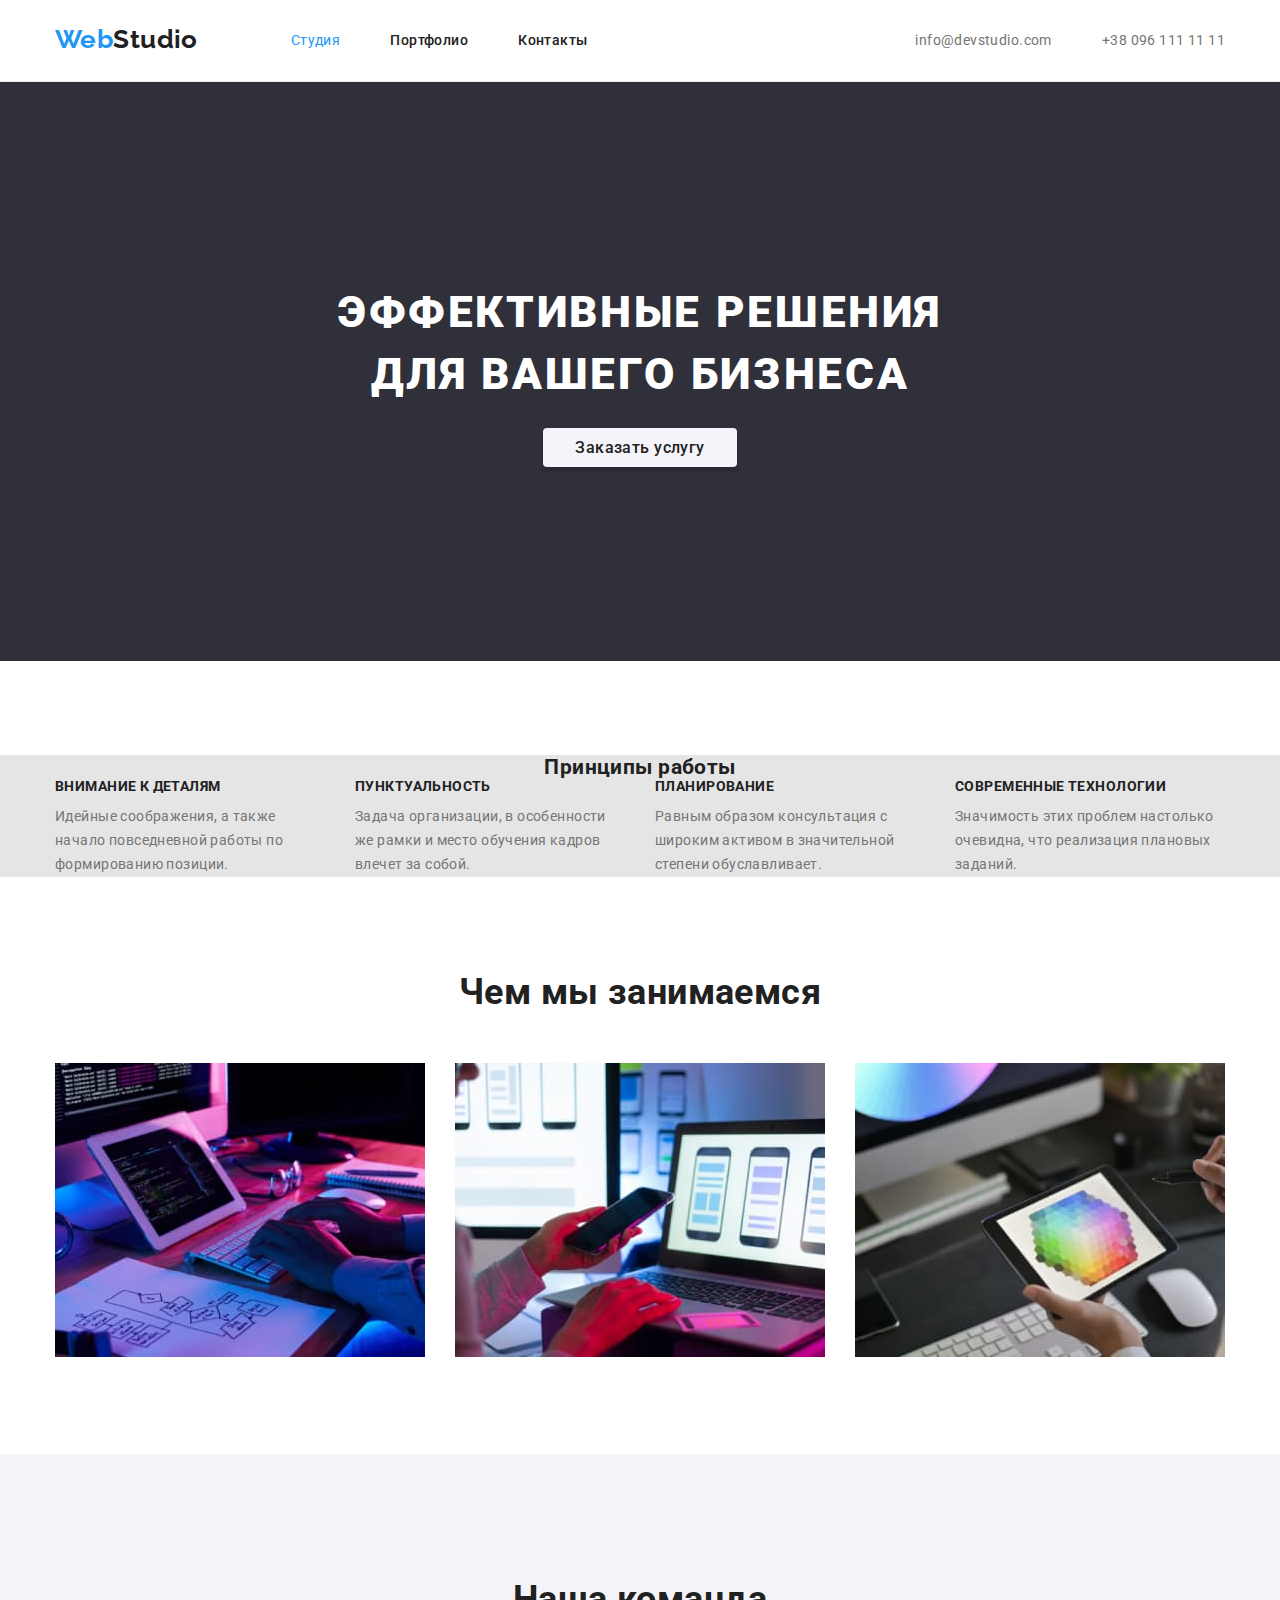
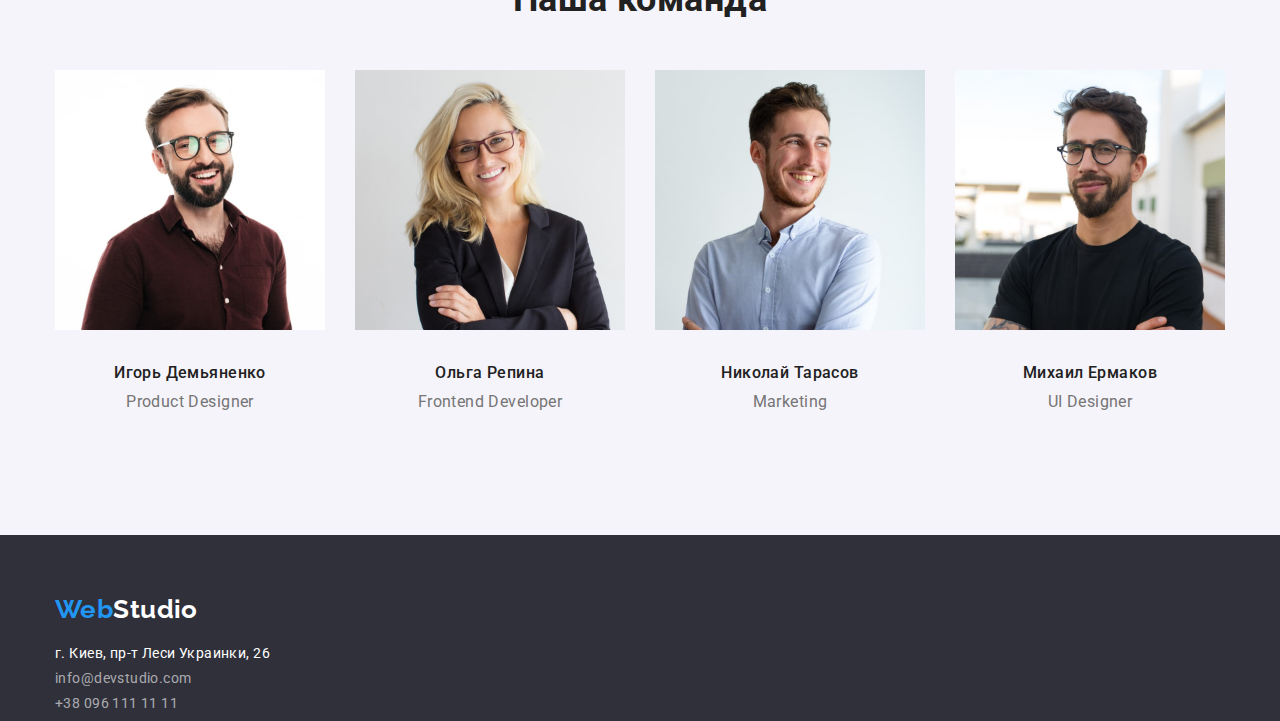
==== index.html @ 2ea81329 "создает репозиторий для 4-го дз" ====
<!DOCTYPE html>
<html lang="ru">

<head>
	<meta charset="UTF-8">
	<meta
	
	
	http-equiv="X-UA-Compatible" content="IE=edge">
	<meta name="viewport" content="width=device-width, initial-scale=1.0">
	<title>Document</title>
	<link href="https://fonts.googleapis.com/css2?family=Raleway:wght@700&family=Roboto:wght@400;500;700;900&display=swap"
		rel="stylesheet">
	<link rel="stylesheet" href="https://cdnjs.cloudflare.com/ajax/libs/modern-normalize/1.1.0/modern-normalize.min.css">
	<link rel="stylesheet" href="./css/styles.css">
</head>
<body>
	<header class="header">
			<div class="container">
				<a class="logo-header" href="#">Web<span class="span-header">Studio</span></a>
				<nav class="navigation">
					<ul class="list">
						<li class="list-nav"><a class="link-active" href="./index.html">Студия</a></li>
						<li class="list-nav"><a class="link" href="./portfolio.html">Портфолио</a></li>
						<li class="list-nav"><a class="link" href="#">Контакты</a></li>
					</ul>
				</nav>
				<ul class="list">
					<li class="list-nav"><a class="contacts-header" href="mailto:info@devstudio.com">info@devstudio.com</a></li>
					<li class="list-nav"><a class="contacts-header" href="tel:+380961111111">+38 096 111 11 11</a></li>
				</ul>
			</div>
	</header>
	<main>
		<section class="main-section">
				<h1 class="main-title">Эффективные решения для вашего бизнеса</h1>
				<a href="#" class="button">Заказать услугу</a>
				<!-- <button class="button"	type="button">Заказать услугу</button> -->
		</section>
		<section class="text-section">
			<h2 class="hide-title">Принципы работы</h2>
			<div class="container">
				<ul class="feature-list">
					<li class="item">
						<h3 class="feature">Внимание к деталям</h3>
						<p class="text">Идейные соображения, а также начало повседневной работы по формированию позиции.</p>
					</li>
					<li class="item">
						<h3 class="feature">Пунктуальность</h3>
						<p class="text">Задача организации, в особенности же рамки и место обучения кадров влечет за собой.</p>
					</li>
					<li class="item">
						<h3 class="feature">Планирование</h3>
						<p class="text">Равным образом консультация с широким активом в значительной степени обуславливает.</p>
					</li>
					<li class="item">
						<h3 class="feature">Современные технологии</h3>
						<p class="text">Значимость этих проблем настолько очевидна, что реализация плановых заданий.</p>
					</li>
				</ul>
			</div>
		</section>
		<section class="picture-section">
			<h2 class="title-image">Чем мы занимаемся</h2>
			<div class="container">
				<ul class="picture-list">
					<li class="item"><img class="image" src="./images/image-1.jpg" alt="человек пишет код" width="370"></li>
					<li class="item"><img class="image" src="./images/image-2.jpg" alt="человек сидит за ноутбуком" width="370"></li>
					<li class="item"><img class="image" src="./images/image-3.jpg" alt="человек держит планшет" width="370"></li>
				</ul>
			</div>
		</section>
		<section class="team-section">
			<h2 class="title">Наша команда</h2>
			<div class="container">
				<ul class="personal">
					<li class="photo-list">
						<img class="photo" src="./images/img-igor.jpg" alt="фото игоря демьяненко" width="270" height="260">
						<h3 class="name">Игорь Демьяненко</h3>
						<p class="profession">Product Designer</p>
					</li>
					<li class="photo-list">
						<img class="photo" src="./images/img-olga.jpg" alt="фото ольги репины" width="270" height="260">
						<h3 class="name">Ольга Репина</h3>
						<p class="profession">Frontend Developer</p>
					</li>
					<li class="photo-list">
						<img class="photo" src="./images/img-nikolay.jpg" alt="фото николая тарасова" width="270" height="260">
						<h3 class="name">Николай Тарасов</h3>
						<p class="profession">Marketing</p>
					</li>
					<li class="photo-list">
						<img class="photo" src="./images/img-mihail.jpg" alt="фото михаила ермакова" width="270" height="260">
						<h3 class="name">Михаил Ермаков</h3>
						<p class="profession">UI Designer</p>
					</li>
				</ul>
			</div>
		</section>
	</main>
	<footer class="footer">
		<div class="container-footer">
			<a class="logo-footer" href="#">Web<span class="span-footer">Studio</span></a>
			<address>
				<ul class="address">
					<li class="address-list"><a class="map"
							href="https://www.google.com/maps/place/%D0%B1%D1%83%D0%BB.+%D0%9B%D0%B5%D1%81%D0%B8+%D0%A3%D0%BA%D1%80%D0%B0%D0%B8%D0%BD%D0%BA%D0%B8,+26,+%D0%9A%D0%B8%D0%B5%D0%B2,+02000/@50.4265807,30.5361971,17z/data=!3m1!4b1!4m5!3m4!1s0x40d4cf0e033ecbe9:0x57a4dffefec77da0!8m2!3d50.4265807!4d30.5383858"
							target="_blank">г. Киев, пр-т Леси Украинки, 26</a></li>
					<li class="address-list"><a class="contacts-footer" href="mailto:info@devstudio.com">info@devstudio.com</a></li>
					<li class="address-list"><a class="contacts-footer" href="tel:+380961111111">+38 096 111 11 11</a></li>
				</ul>
			</address>
		</div>
	</footer>
</body>

</html>
---- css/styles.css ----
:root {
  --primary-text-color: #757575;
  --title-text-color: #212121;
  --accent-color: #2196f3;
  --bg-white-color: #ffffff;
}
/* цвет линии #ECECEC */
ul {
  display: flex;
  list-style: none;
  margin: 0;
  padding: 0;
}

body {
  margin: 0, auto;
  font-family: Roboto, sans-serif;
  letter-spacing: 0.03em;
  font-style: normal;
  color: var(--title-text-color);
  font-weight: 400;
  font-size: 14px;
}

.header {
  background-color: var(--bg-white-color);
  border-bottom-width: 1px;
  border-bottom-style: solid;
  border-bottom-color: #ececec;
}
.main-section {
  margin-top: 0;
  margin-bottom: 0;
  padding-top: 200px;
  padding-bottom: 200px;
  background-color: #2f303a;
  text-align: center;
}
.text-section {
  margin-top: 94px;
  background-color: #e5e5e5;
}
.picture-section {
  margin-top: 94px;
  margin-bottom: 94px;
}
.team-section {
  padding-top: 94px;
  padding-bottom: 94px;
  background-color: #f5f4fa;
}
.button-section {
  margin-top: 94px;
}
.footer {
  margin-top: 0;
  margin-bottom: 0;
  background-color: #2f303a;
}

/* оформление логотипа хедера */
.logo-header,
.span-header {
  font-family: Raleway;
  font-weight: 700;
  font-size: 26px;
  line-height: 1.14;
  text-decoration: none;
}
.logo-header {
  color: var(--accent-color);
  padding-top: 24px;
  padding-bottom: 25px;
}
.span-header {
  color: var(--title-text-color);
}

/* оформление логотипа футера */
.logo-footer {
  margin-top: 0;
  margin-bottom: 20px;
  display: flex;
  font-family: Raleway;
  font-weight: 700;
  font-size: 26px;
  line-height: 1.14;
  text-decoration: none;
}
.logo-footer {
  color: var(--accent-color);
}

.span-footer {
  color: var(--bg-white-color);
}
.navigation .link {
  padding-top: 32px;
  padding-bottom: 32px;
  font-weight: 500;
  line-height: 1.14;
  color: var(--title-text-color);
}

.navigation {
  margin-left: 93px;
}
.link-active {
  color: var(--accent-color);
  text-decoration: none;
  padding-top: 32px;
  padding-bottom: 32px;
}

.link:hover,
.link:focus,
.contacts-header:hover,
.contacts-header:focus,
.contacts-footer:hover,
.contacts-footer:focus {
  color: var(--accent-color);
}
.map:hover,
.map:focus {
  color: var(--accent-color);
}
.button:hover,
.button:focus {
  color: var(--bg-white-color);
  background-color: var(--accent-color);
  box-shadow: 0px 3px 1px rgba(0, 0, 0, 0.1), 0px 1px 2px rgba(0, 0, 0, 0.08),
    0px 2px 2px rgba(0, 0, 0, 0.12);
  border-radius: 4px;
}

.contacts {
  font-weight: 500;
  line-height: 1.14;
}
.contacts-header {
  margin-top: 0;
  margin-bottom: 0;
  padding-top: 32px;
  padding-bottom: 32px;
  color: var(--primary-text-color);
}
.contacts-footer {
  margin-top: 0;
  margin-bottom: 0;
  color: rgba(255, 255, 255, 0.6);
}
.link,
.contacts-header,
.contacts-footer {
  text-decoration: none;
}
.main-title {
  width: 696px;
  margin: 0 auto 30px;
  background: #2f303a;
  color: var(--bg-white-color);
  font-size: 44px;
  line-height: 1.4;
  font-weight: 900;
  letter-spacing: 0.06em;
  text-transform: uppercase;
  text-align: center;
}
.button {
  background: #f5f4fa;
  box-shadow: 0px 4px 4px rgba(0, 0, 0, 0.15);
  border-radius: 4px;
  margin-top: 0;
  padding: 10px 32px;
  color: var(--title-text-color);
  font-weight: 500;
  font-size: 16px;
  line-height: 1.63;
  text-align: center;
  cursor: pointer;
  font-family: inherit;
  text-decoration: none;
}
.feature {
  margin-top: 0;
  margin-bottom: 10px;
  color: var(--title-text-color);
  text-transform: uppercase;
  font-weight: 700;
  font-size: 14px;
  line-height: 1.14;
}
.text {
  width: 270px;
  margin-top: 0;
  margin-bottom: 0;
  color: var(--primary-text-color);
  font-size: 14px;
  line-height: 1.7;
}
.feature-list {
  display: flex;
  flex-wrap: wrap;
}
.feature-list .item {
  width: 270px;
  margin-right: 30px;
}
.feature-list .item:last-child {
  margin-right: 0;
}
.title {
  margin-bottom: 50px;
  color: var(--title-text-color);
  font-weight: 700;
  font-size: 36px;
  line-height: 1.17;
  text-align: center;
}
.hide-title {
  margin-top: 0;
  margin-bottom: 0;
  text-align: center;
}
.title-image {
  margin-top: 0;
  margin-bottom: 50px;
  color: var(--title-text-color);
  font-weight: 700;
  font-size: 36px;
  line-height: 1.17;
  text-align: center;
}
.image {
  margin-top: 0;
  width: 370px;
  height: 294px;
}

.photo {
  margin-top: 0;
  margin-bottom: 30px;
  width: 270px;
  height: 260px;
}
.name {
  margin-top: 0;
  margin-bottom: 10px;
  color: var(--title-text-color);
  font-weight: 500;
  font-size: 16px;
  line-height: 1.19;
  text-align: center;
}
.profession {
  margin-top: 0;
  margin-bottom: 30px;
  color: var(--primary-text-color);
  font-size: 16px;
  line-height: 1.19;
  text-align: center;
}
.address {
  background: #2f303a;
  font-style: normal;
  line-height: 1.17;
}
.map {
  color: var(--bg-white-color);
  text-decoration: none;
}
.products {
  margin: 0 auto 4px;
  width: 322px;
  color: var(--title-text-color);
  font-weight: 700;
  line-height: 2;
  letter-spacing: 0.06em;
  font-size: 18px;
}
.description {
  margin: 0 auto 20px;
  width: 322px;
  color: var(--primary-text-color);
  font-size: 16px;
  line-height: 1.19;
}

.container {
  display: flex;
  /* flex-wrap: wrap; */
  align-items: center;
  width: 1200px;
  margin: 0 auto;
  padding-left: 15px;
  padding-right: 15px;
  /* outline: 2px solid red; */
}
.container-footer {
  align-content: center;
  padding-top: 60px;
  margin: 0 auto;
  padding-right: 15px;
  padding-left: 15px;
  width: 1200px;
}
.list > .list-nav {
  /* outline: 2px solid green; */
  margin-right: 50px;
  padding-top: 32px;
  padding-bottom: 32px;
}
.list > .list-nav:last-child {
  margin-right: 0;
}

.list {
  margin-left: auto;
}
.picture-list .item,
.personal .photo-list {
  margin-right: 30px;
  margin-left: 0;
}
.picture-list .item:last-child,
.personal .photo-list:last-child {
  margin-right: 0;
}

.address {
  flex-direction: column;
}
.address-list {
  /* outline: 2px solid green; */
  margin-top: 0;
  margin-bottom: 9px;
}

.button-radio {
  /* margin-top: 0; */
  margin-bottom: 16px;
  padding: 6px 22px;
  font-weight: 500;
  font-size: 16px;
  line-height: 1.6;
  text-align: center;
  letter-spacing: 0.03em;
  color: var(--title-text-color);
}
.button-radio:last-child {
  margin-right: 0;
}

.button-radio:hover,
.button-radio:active {
  background-color: var(--accent-color);
  box-shadow: 0px 3px 1px rgba(0, 0, 0, 0.1), 0px 1px 2px rgba(0, 0, 0, 0.08),
    0px 2px 2px rgba(0, 0, 0, 0.12);
  border-radius: 4px;
  color: var(--bg-white-color);
}
.filter .button-radio {
  margin-top: 0;
  margin-right: 8px;
}
.filter > .button-radio:last-child {
  margin-right: 0;
}
.filter {
  margin-left: auto;
  margin-right: auto;
}
.portfolio {
  display: flex;
  flex-wrap: wrap;
  padding-top: 56px;
  margin-bottom: 94px;
}
.portfolio > .portfolio-list {
  margin-top: 0;
  margin-right: 30px;
  margin-bottom: 30px;
}
.portfolio > .portfolio-list:nth-child(3n + 3) {
  margin-right: 0;
}
.portfolio > .portfolio-list:nth-last-child(-n + 3) {
  margin-bottom: 0;
}
.portfolio-img {
  margin-top: 0;
  margin-bottom: 20px;
}
/* .portfolio:last-child {
  margin-right: 0;
} */
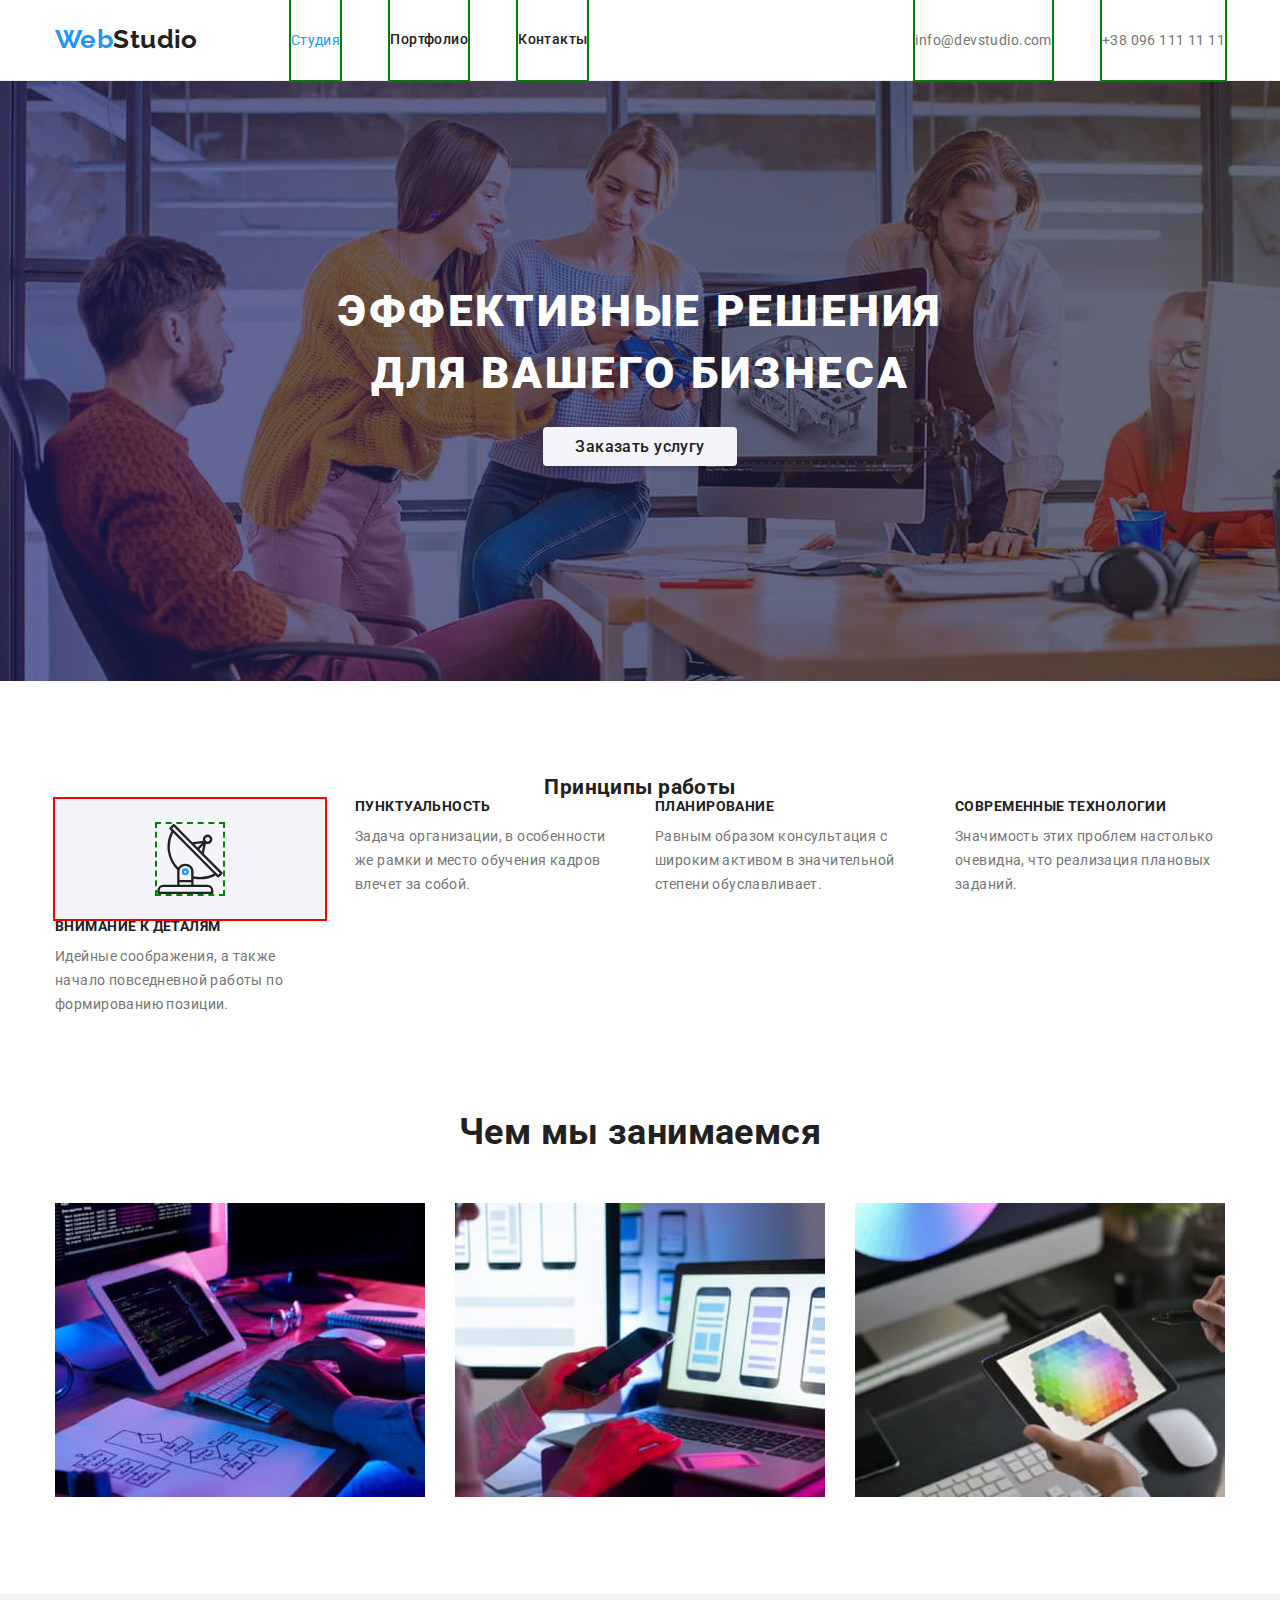
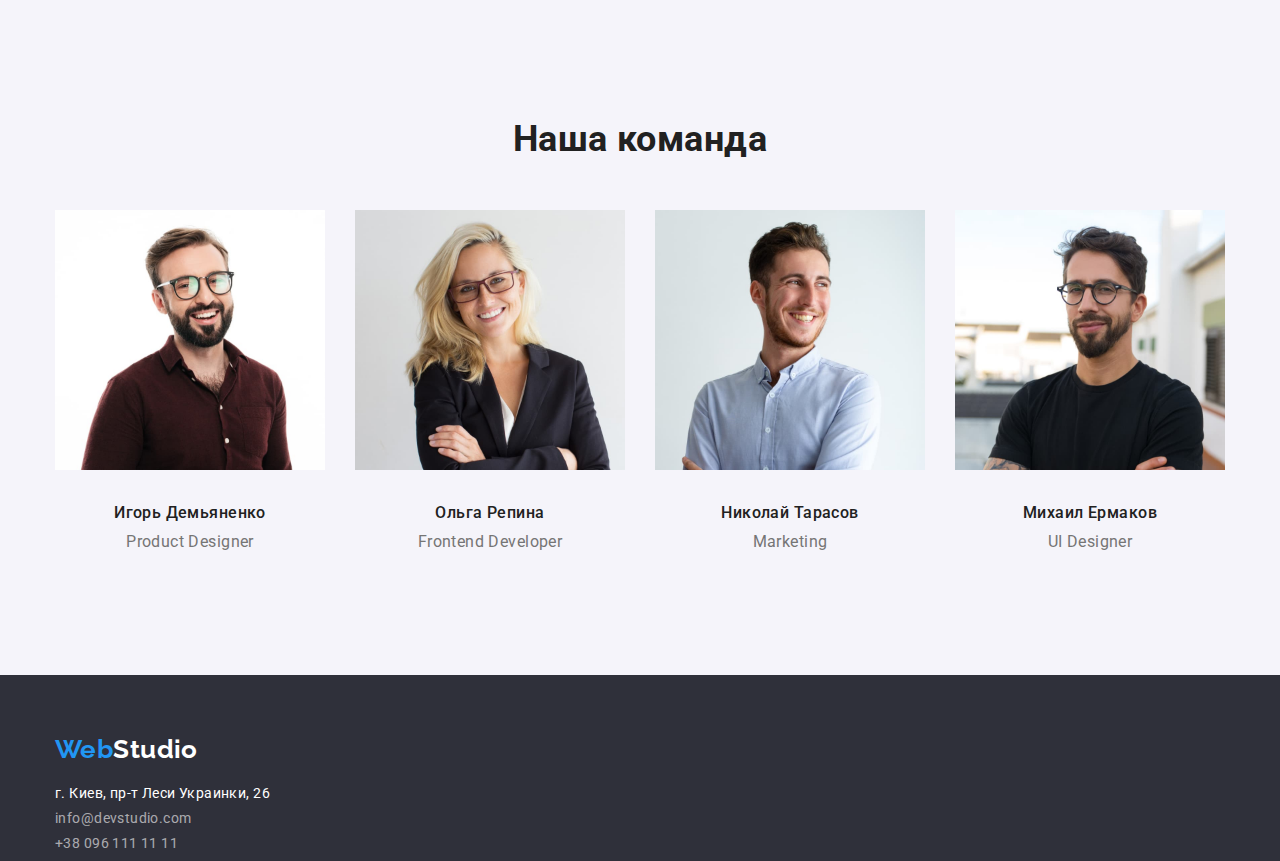
==== commit 45a2fbdd: "сохраняет оформление героя" ====
--- a/index.html
+++ b/index.html
@@ -3,10 +3,7 @@
 
 <head>
 	<meta charset="UTF-8">
-	<meta
-	
-	
-	http-equiv="X-UA-Compatible" content="IE=edge">
+	<meta http-equiv="X-UA-Compatible" content="IE=edge">
 	<meta name="viewport" content="width=device-width, initial-scale=1.0">
 	<title>Document</title>
 	<link href="https://fonts.googleapis.com/css2?family=Raleway:wght@700&family=Roboto:wght@400;500;700;900&display=swap"
@@ -26,8 +23,22 @@
 					</ul>
 				</nav>
 				<ul class="list">
-					<li class="list-nav"><a class="contacts-header" href="mailto:info@devstudio.com">info@devstudio.com</a></li>
-					<li class="list-nav"><a class="contacts-header" href="tel:+380961111111">+38 096 111 11 11</a></li>
+					<li class="list-nav">
+						<!-- <button class="button-svg">
+						<svg class="icon-svg">
+							<use href="./images#envelope.svg"></use>
+						</svg>
+						</button> -->
+						<a class="contacts-header" href="mailto:info@devstudio.com">info@devstudio.com</a>
+					
+					</li>
+					<li class="list-nav">
+						<!-- <button class="button-svg">
+							<svg class="icon-svg">
+								<use href="./images/svg-sprite.svg#phone"></use>
+							</svg>
+						</button> -->
+						<a class="contacts-header" href="tel:+380961111111">+38 096 111 11 11</a></li>
 				</ul>
 			</div>
 	</header>
@@ -42,6 +53,11 @@
 			<div class="container">
 				<ul class="feature-list">
 					<li class="item">
+						<div class="feature-svg">
+							<svg class="feature-icon"> width="66" height="70"
+							<use href="./images/antenna.svg"></use>
+							</svg>
+						</div>
 						<h3 class="feature">Внимание к деталям</h3>
 						<p class="text">Идейные соображения, а также начало повседневной работы по формированию позиции.</p>
 					</li>
--- a/css/styles.css
+++ b/css/styles.css
@@ -29,16 +29,38 @@
   border-bottom-color: #ececec;
 }
 .main-section {
-  margin-top: 0;
-  margin-bottom: 0;
+  max-width: 1600px;
+  height: 600px;
+  margin-left: auto;
+  margin-right: auto;
+  background-image: linear-gradient(
+      to right,
+      rgba(42, 52, 163, 0.4),
+      rgba(47, 48, 58, 0.4)
+    ),
+    url(../images/hero.jpg);
+  background-color: #2f303a;
+  background-repeat: no-repeat
+  background-position: center;
+  background-size: cover;
+  text-align: center;
+}
+
+.main-title {
+  width: 696px;
   padding-top: 200px;
-  padding-bottom: 200px;
-  background-color: #2f303a;
-  text-align: center;
-}
+  margin: 0 auto 30px;
+  color: var(--bg-white-color);
+  font-size: 44px;
+  line-height: 1.4;
+  font-weight: 900;
+  letter-spacing: 0.06em;
+  text-transform: uppercase;
+  text-align: center;
+}
+
 .text-section {
   margin-top: 94px;
-  background-color: #e5e5e5;
 }
 .picture-section {
   margin-top: 94px;
@@ -74,6 +96,43 @@
 }
 .span-header {
   color: var(--title-text-color);
+}
+
+/* Оформление иконок хедера */
+/* .button-svg {
+  display: inline-flex;
+  margin-right: 10px;
+  padding: 0;
+}
+
+.icon-svg {
+  width: 16px;
+  height: 12px;
+  fill: red;
+} */
+
+/* Оформление картинок в преимуществах */
+.feature-svg {
+  display: flex;
+  justify-content: center;
+  align-items: center;
+  padding: 0;
+  width: 270px;
+  height: 120px;
+  outline: 2px solid red;
+  object-fit: cover;
+  background-color: #f5f4fa;
+
+  /* border: red;
+  color: green;
+  outline: blue; */
+}
+
+.feature-icon {
+  width: 66px;
+  height: 70px;
+  outline: 2px dashed green;
+  object-fit: contain;
 }
 
 /* оформление логотипа футера */
@@ -154,18 +213,7 @@
 .contacts-footer {
   text-decoration: none;
 }
-.main-title {
-  width: 696px;
-  margin: 0 auto 30px;
-  background: #2f303a;
-  color: var(--bg-white-color);
-  font-size: 44px;
-  line-height: 1.4;
-  font-weight: 900;
-  letter-spacing: 0.06em;
-  text-transform: uppercase;
-  text-align: center;
-}
+
 .button {
   background: #f5f4fa;
   box-shadow: 0px 4px 4px rgba(0, 0, 0, 0.15);
@@ -305,10 +353,10 @@
   width: 1200px;
 }
 .list > .list-nav {
-  /* outline: 2px solid green; */
+  display: flex;
+  align-items: center;
+  outline: 2px solid green;
   margin-right: 50px;
-  padding-top: 32px;
-  padding-bottom: 32px;
 }
 .list > .list-nav:last-child {
   margin-right: 0;
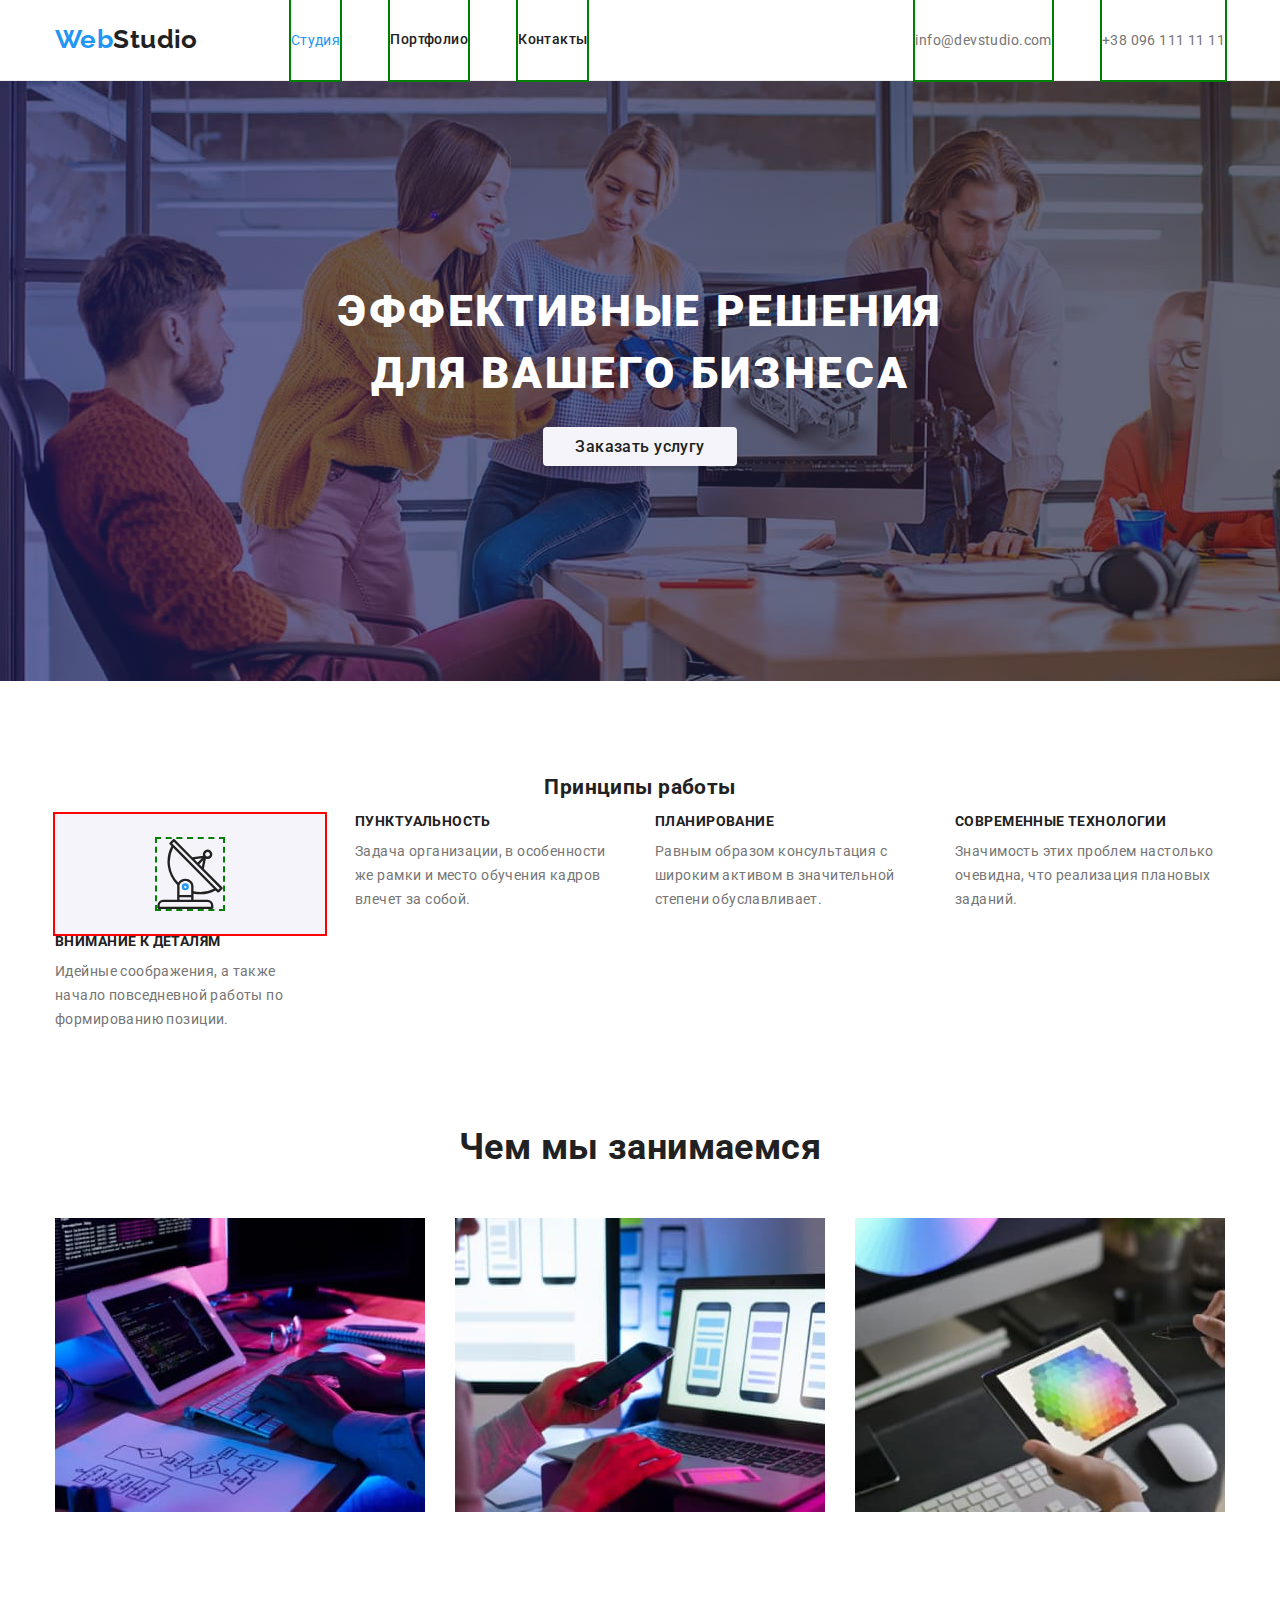
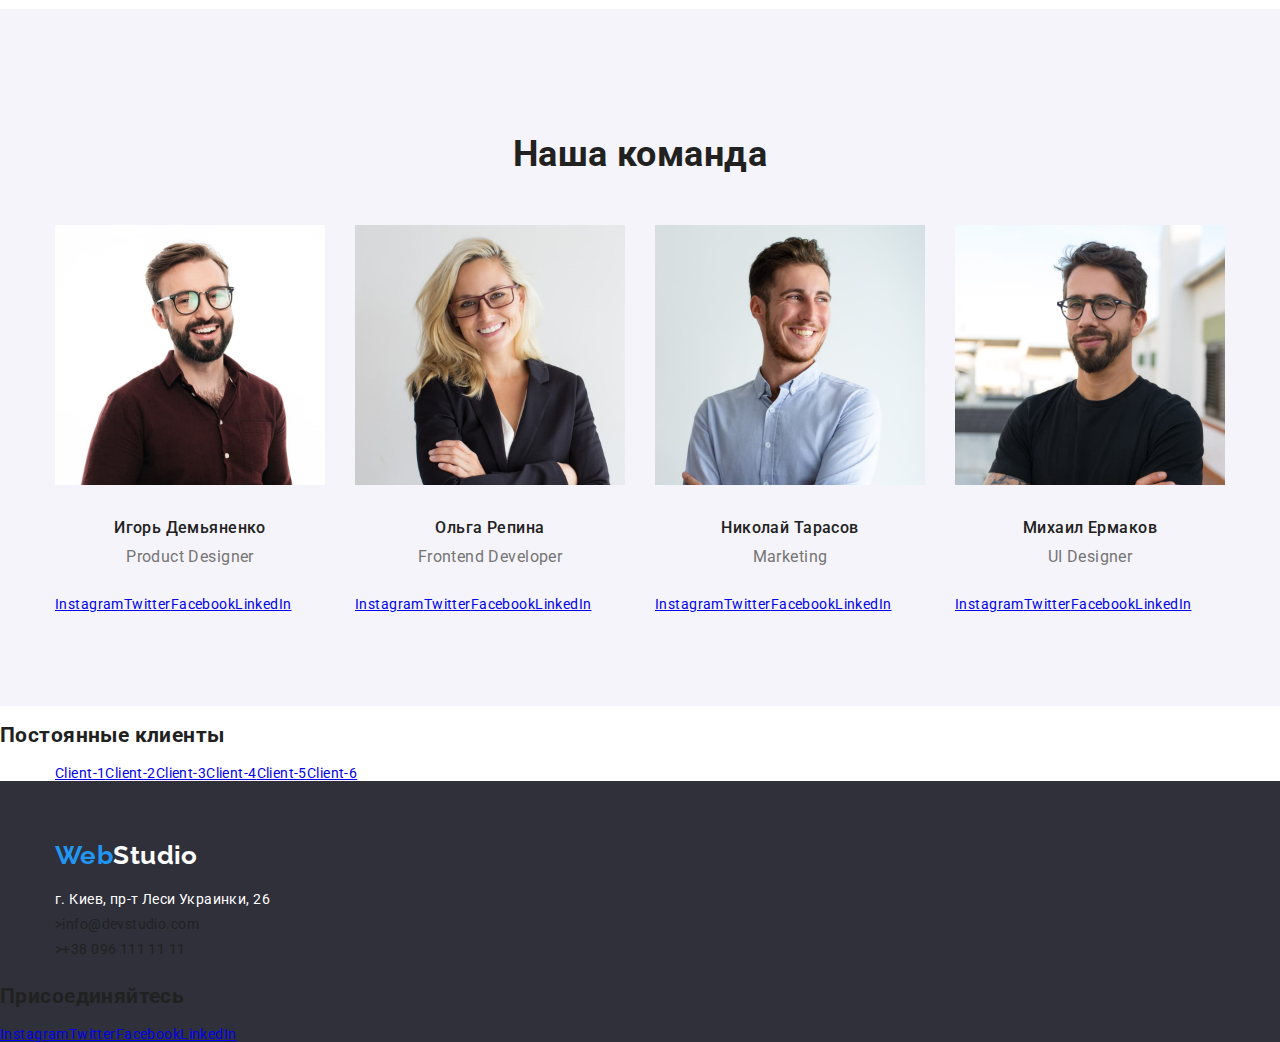
==== commit 9d84de81: "сохраняет разметку дз4" ====
--- a/index.html
+++ b/index.html
@@ -29,7 +29,7 @@
 							<use href="./images#envelope.svg"></use>
 						</svg>
 						</button> -->
-						<a class="contacts-header" href="mailto:info@devstudio.com">info@devstudio.com</a>
+						<a class="contacts-header" href="mailto:info@devstudio.com" rel="noopener norefferer">info@devstudio.com</a>
 					
 					</li>
 					<li class="list-nav">
@@ -38,7 +38,7 @@
 								<use href="./images/svg-sprite.svg#phone"></use>
 							</svg>
 						</button> -->
-						<a class="contacts-header" href="tel:+380961111111">+38 096 111 11 11</a></li>
+						<a class="contacts-header" href="tel:+380961111111" rel="noopener norefferer">+38 096 111 11 11</a></li>
 				</ul>
 			</div>
 	</header>
@@ -94,22 +94,59 @@
 						<img class="photo" src="./images/img-igor.jpg" alt="фото игоря демьяненко" width="270" height="260">
 						<h3 class="name">Игорь Демьяненко</h3>
 						<p class="profession">Product Designer</p>
+						<ul class="team-icons">
+							<li><a href="#" rel="noopener norefferer" aria-label="Instagram">Instagram</a></li>
+							<li><a href="#" rel="noopener norefferer" aria-label="Twitter">Twitter</a></li>
+							<li><a href="#" rel="noopener norefferer" aria-label="Facebook">Facebook</a></li>
+							<li><a href="#" rel="noopener norefferer" aria-label="LinkedIn">LinkedIn</a></li>
+						</ul>
 					</li>
 					<li class="photo-list">
 						<img class="photo" src="./images/img-olga.jpg" alt="фото ольги репины" width="270" height="260">
 						<h3 class="name">Ольга Репина</h3>
 						<p class="profession">Frontend Developer</p>
+						<ul class="team-icons">
+							<li><a href="#" rel="noopener norefferer" aria-label="Instagram">Instagram</a></li>
+							<li><a href="#" rel="noopener norefferer" aria-label="Twitter">Twitter</a></li>
+							<li><a href="#" rel="noopener norefferer" aria-label="Facebook">Facebook</a></li>
+							<li><a href="#" rel="noopener norefferer" aria-label="LinkedIn">LinkedIn</a></li>
+						</ul>
 					</li>
 					<li class="photo-list">
 						<img class="photo" src="./images/img-nikolay.jpg" alt="фото николая тарасова" width="270" height="260">
 						<h3 class="name">Николай Тарасов</h3>
 						<p class="profession">Marketing</p>
+						<ul class="team-icons">
+							<li><a href="#" rel="noopener norefferer" aria-label="Instagram">Instagram</a></li>
+							<li><a href="#" rel="noopener norefferer" aria-label="Twitter">Twitter</a></li>
+							<li><a href="#" rel="noopener norefferer" aria-label="Facebook">Facebook</a></li>
+							<li><a href="#" rel="noopener norefferer" aria-label="LinkedIn">LinkedIn</a></li>
+						</ul>
 					</li>
 					<li class="photo-list">
 						<img class="photo" src="./images/img-mihail.jpg" alt="фото михаила ермакова" width="270" height="260">
 						<h3 class="name">Михаил Ермаков</h3>
 						<p class="profession">UI Designer</p>
+						<ul class="team-icons">
+							<li><a href="#" rel="noopener norefferer" aria-label="Instagram">Instagram</a></li>
+							<li><a href="#" rel="noopener norefferer" aria-label="Twitter">Twitter</a></li>
+							<li><a href="#" rel="noopener norefferer" aria-label="Facebook">Facebook</a></li>
+							<li><a href="#" rel="noopener norefferer" aria-label="LinkedIn">LinkedIn</a></li>
+						</ul>
 					</li>
+				</ul>
+			</div>
+		</section>
+		<section class="clients-section">
+			<h2 class="clients-title">Постоянные клиенты</h2>
+			<div class="container">
+				<ul class="clients-list">
+					<li class="clients-icon"><a href="#">Client-1</a></li>
+					<li class="clients-icon"><a href="#">Client-2</a></li>
+					<li class="clients-icon"><a href="#">Client-3</a></li>
+					<li class="clients-icon"><a href="#">Client-4</a></li>
+					<li class="clients-icon"><a href="#">Client-5</a></li>
+					<li class="clients-icon"><a href="#">Client-6</a></li>
 				</ul>
 			</div>
 		</section>
@@ -121,12 +158,22 @@
 				<ul class="address">
 					<li class="address-list"><a class="map"
 							href="https://www.google.com/maps/place/%D0%B1%D1%83%D0%BB.+%D0%9B%D0%B5%D1%81%D0%B8+%D0%A3%D0%BA%D1%80%D0%B0%D0%B8%D0%BD%D0%BA%D0%B8,+26,+%D0%9A%D0%B8%D0%B5%D0%B2,+02000/@50.4265807,30.5361971,17z/data=!3m1!4b1!4m5!3m4!1s0x40d4cf0e033ecbe9:0x57a4dffefec77da0!8m2!3d50.4265807!4d30.5383858"
-							target="_blank">г. Киев, пр-т Леси Украинки, 26</a></li>
-					<li class="address-list"><a class="contacts-footer" href="mailto:info@devstudio.com">info@devstudio.com</a></li>
-					<li class="address-list"><a class="contacts-footer" href="tel:+380961111111">+38 096 111 11 11</a></li>
+							target="_blank" rel="noopener norefferer">г. Киев, пр-т Леси Украинки, 26</a></li>
+					<li class="address-list"><a class="contacts-footer" href="mailto:info@devstudio.com" rel="noopener norefferer"></a>>info@devstudio.com</a></li>
+					<li class="address-list"><a class="contacts-footer" href="tel:+380961111111" rel="noopener norefferer"></a>>+38 096 111 11 11</a></li>
 				</ul>
 			</address>
 		</div>
+		<div class="footer-icon">
+			<h2 class="title-footer">Присоединяйтесь</h2>
+			<ul class="footer-list">
+				<li><a href="#" rel="noopener norefferer" aria-label="Instagram">Instagram</a></li>
+				<li><a href="#" rel="noopener norefferer" aria-label="Twitter">Twitter</a></li>
+				<li><a href="#" rel="noopener norefferer" aria-label="Facebook">Facebook</a></li>
+				<li><a href="#" rel="noopener norefferer" aria-label="LinkedIn">LinkedIn</a></li>
+			</ul>
+		</div>
+
 	</footer>
 </body>
 
--- a/css/styles.css
+++ b/css/styles.css
@@ -21,7 +21,7 @@
   font-weight: 400;
   font-size: 14px;
 }
-
+/* Оформление линии */
 .header {
   background-color: var(--bg-white-color);
   border-bottom-width: 1px;
@@ -267,7 +267,7 @@
 }
 .hide-title {
   margin-top: 0;
-  margin-bottom: 0;
+  margin-bottom: 15px;
   text-align: center;
 }
 .title-image {
@@ -385,7 +385,10 @@
 }
 
 .button-radio {
-  /* margin-top: 0; */
+  background-color: #f5f4fa;
+  border-radius: 4px;
+  border: transparent;
+  cursor: pointer;
   margin-bottom: 16px;
   padding: 6px 22px;
   font-weight: 500;
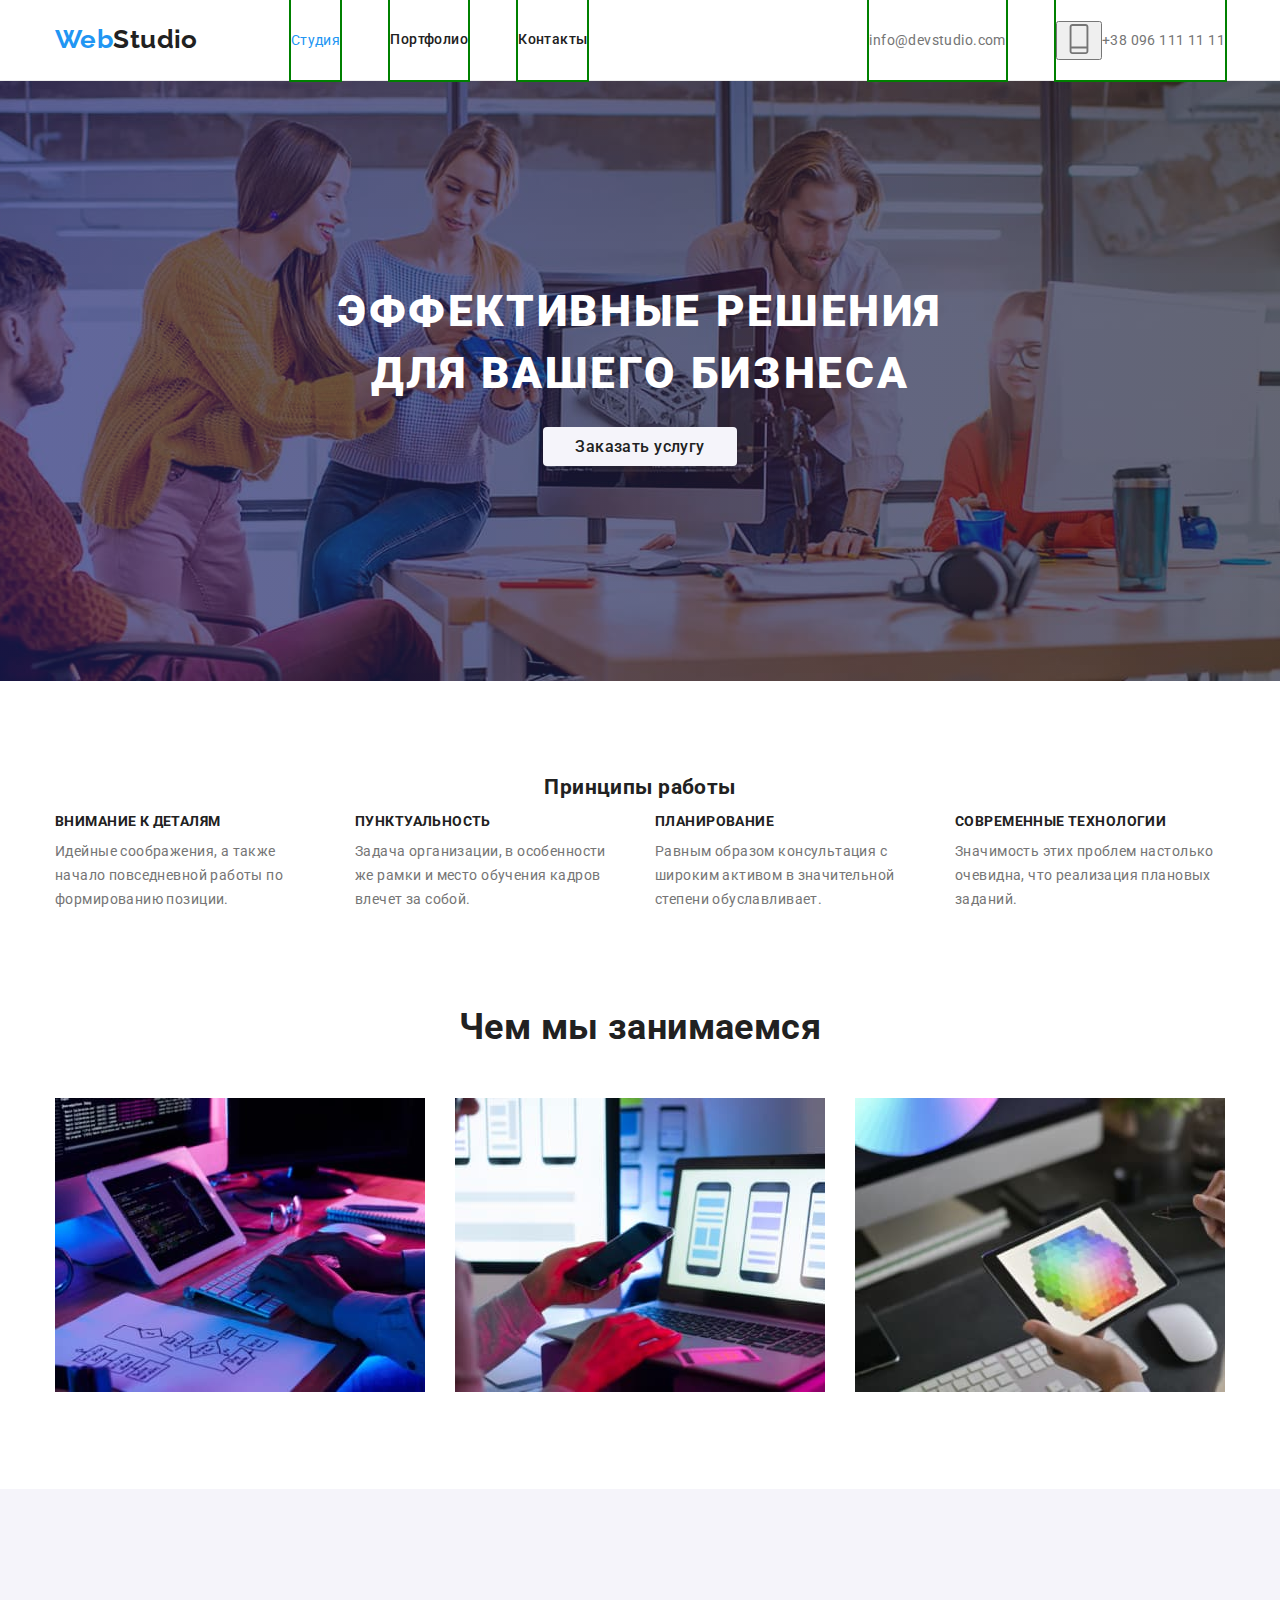
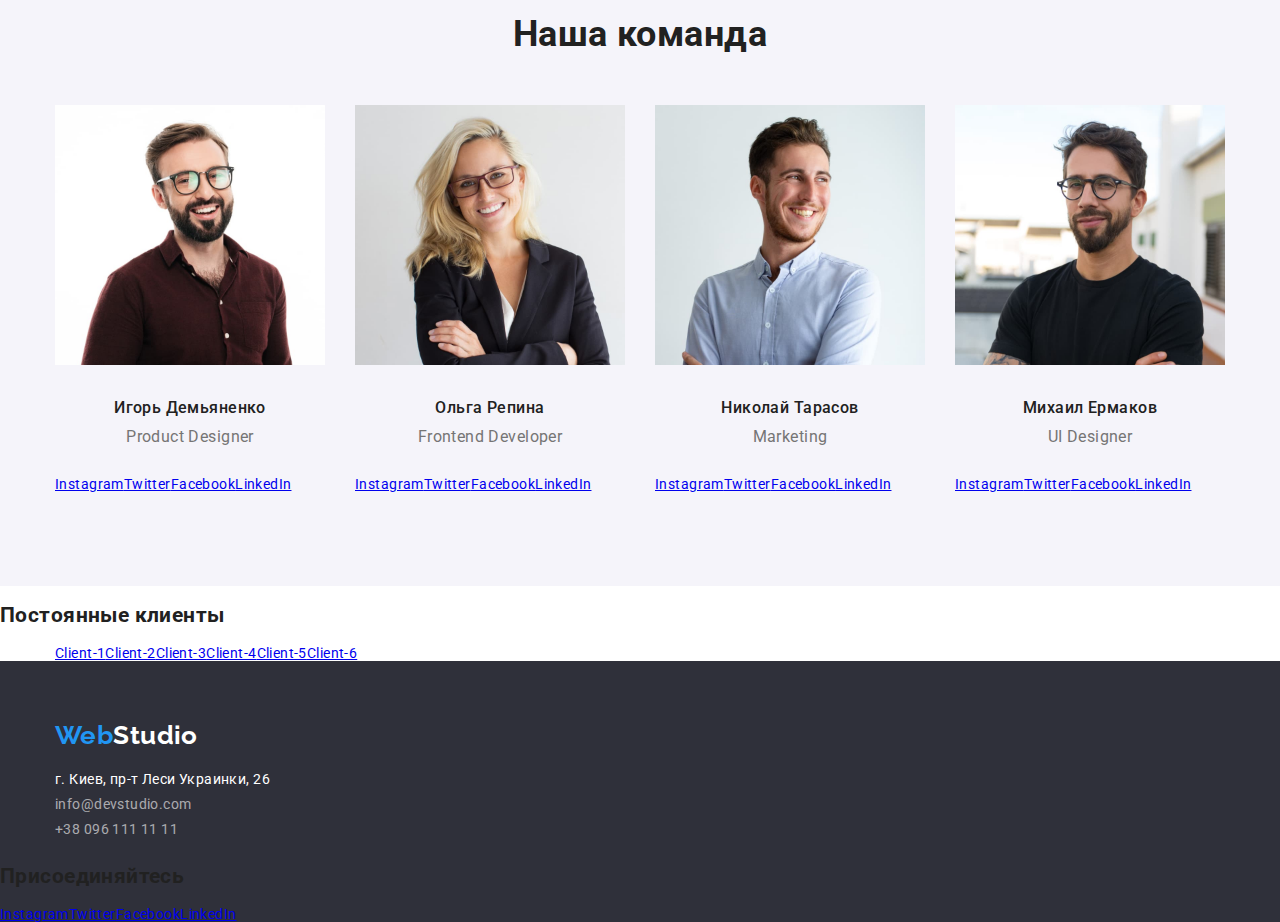
==== commit 6d8d22d6: "сохраняет настройки" ====
--- a/index.html
+++ b/index.html
@@ -1,180 +1,347 @@
-  <!DOCTYPE html>
+<!DOCTYPE html>
 <html lang="ru">
-
-<head>
-	<meta charset="UTF-8">
-	<meta http-equiv="X-UA-Compatible" content="IE=edge">
-	<meta name="viewport" content="width=device-width, initial-scale=1.0">
-	<title>Document</title>
-	<link href="https://fonts.googleapis.com/css2?family=Raleway:wght@700&family=Roboto:wght@400;500;700;900&display=swap"
-		rel="stylesheet">
-	<link rel="stylesheet" href="https://cdnjs.cloudflare.com/ajax/libs/modern-normalize/1.1.0/modern-normalize.min.css">
-	<link rel="stylesheet" href="./css/styles.css">
-</head>
-<body>
-	<header class="header">
-			<div class="container">
-				<a class="logo-header" href="#">Web<span class="span-header">Studio</span></a>
-				<nav class="navigation">
-					<ul class="list">
-						<li class="list-nav"><a class="link-active" href="./index.html">Студия</a></li>
-						<li class="list-nav"><a class="link" href="./portfolio.html">Портфолио</a></li>
-						<li class="list-nav"><a class="link" href="#">Контакты</a></li>
-					</ul>
-				</nav>
-				<ul class="list">
-					<li class="list-nav">
-						<!-- <button class="button-svg">
-						<svg class="icon-svg">
-							<use href="./images#envelope.svg"></use>
-						</svg>
-						</button> -->
-						<a class="contacts-header" href="mailto:info@devstudio.com" rel="noopener norefferer">info@devstudio.com</a>
-					
-					</li>
-					<li class="list-nav">
-						<!-- <button class="button-svg">
-							<svg class="icon-svg">
-								<use href="./images/svg-sprite.svg#phone"></use>
-							</svg>
-						</button> -->
-						<a class="contacts-header" href="tel:+380961111111" rel="noopener norefferer">+38 096 111 11 11</a></li>
-				</ul>
-			</div>
-	</header>
-	<main>
-		<section class="main-section">
-				<h1 class="main-title">Эффективные решения для вашего бизнеса</h1>
-				<a href="#" class="button">Заказать услугу</a>
-				<!-- <button class="button"	type="button">Заказать услугу</button> -->
-		</section>
-		<section class="text-section">
-			<h2 class="hide-title">Принципы работы</h2>
-			<div class="container">
-				<ul class="feature-list">
-					<li class="item">
-						<div class="feature-svg">
-							<svg class="feature-icon"> width="66" height="70"
-							<use href="./images/antenna.svg"></use>
-							</svg>
-						</div>
-						<h3 class="feature">Внимание к деталям</h3>
-						<p class="text">Идейные соображения, а также начало повседневной работы по формированию позиции.</p>
-					</li>
-					<li class="item">
-						<h3 class="feature">Пунктуальность</h3>
-						<p class="text">Задача организации, в особенности же рамки и место обучения кадров влечет за собой.</p>
-					</li>
-					<li class="item">
-						<h3 class="feature">Планирование</h3>
-						<p class="text">Равным образом консультация с широким активом в значительной степени обуславливает.</p>
-					</li>
-					<li class="item">
-						<h3 class="feature">Современные технологии</h3>
-						<p class="text">Значимость этих проблем настолько очевидна, что реализация плановых заданий.</p>
-					</li>
-				</ul>
-			</div>
-		</section>
-		<section class="picture-section">
-			<h2 class="title-image">Чем мы занимаемся</h2>
-			<div class="container">
-				<ul class="picture-list">
-					<li class="item"><img class="image" src="./images/image-1.jpg" alt="человек пишет код" width="370"></li>
-					<li class="item"><img class="image" src="./images/image-2.jpg" alt="человек сидит за ноутбуком" width="370"></li>
-					<li class="item"><img class="image" src="./images/image-3.jpg" alt="человек держит планшет" width="370"></li>
-				</ul>
-			</div>
-		</section>
-		<section class="team-section">
-			<h2 class="title">Наша команда</h2>
-			<div class="container">
-				<ul class="personal">
-					<li class="photo-list">
-						<img class="photo" src="./images/img-igor.jpg" alt="фото игоря демьяненко" width="270" height="260">
-						<h3 class="name">Игорь Демьяненко</h3>
-						<p class="profession">Product Designer</p>
-						<ul class="team-icons">
-							<li><a href="#" rel="noopener norefferer" aria-label="Instagram">Instagram</a></li>
-							<li><a href="#" rel="noopener norefferer" aria-label="Twitter">Twitter</a></li>
-							<li><a href="#" rel="noopener norefferer" aria-label="Facebook">Facebook</a></li>
-							<li><a href="#" rel="noopener norefferer" aria-label="LinkedIn">LinkedIn</a></li>
-						</ul>
-					</li>
-					<li class="photo-list">
-						<img class="photo" src="./images/img-olga.jpg" alt="фото ольги репины" width="270" height="260">
-						<h3 class="name">Ольга Репина</h3>
-						<p class="profession">Frontend Developer</p>
-						<ul class="team-icons">
-							<li><a href="#" rel="noopener norefferer" aria-label="Instagram">Instagram</a></li>
-							<li><a href="#" rel="noopener norefferer" aria-label="Twitter">Twitter</a></li>
-							<li><a href="#" rel="noopener norefferer" aria-label="Facebook">Facebook</a></li>
-							<li><a href="#" rel="noopener norefferer" aria-label="LinkedIn">LinkedIn</a></li>
-						</ul>
-					</li>
-					<li class="photo-list">
-						<img class="photo" src="./images/img-nikolay.jpg" alt="фото николая тарасова" width="270" height="260">
-						<h3 class="name">Николай Тарасов</h3>
-						<p class="profession">Marketing</p>
-						<ul class="team-icons">
-							<li><a href="#" rel="noopener norefferer" aria-label="Instagram">Instagram</a></li>
-							<li><a href="#" rel="noopener norefferer" aria-label="Twitter">Twitter</a></li>
-							<li><a href="#" rel="noopener norefferer" aria-label="Facebook">Facebook</a></li>
-							<li><a href="#" rel="noopener norefferer" aria-label="LinkedIn">LinkedIn</a></li>
-						</ul>
-					</li>
-					<li class="photo-list">
-						<img class="photo" src="./images/img-mihail.jpg" alt="фото михаила ермакова" width="270" height="260">
-						<h3 class="name">Михаил Ермаков</h3>
-						<p class="profession">UI Designer</p>
-						<ul class="team-icons">
-							<li><a href="#" rel="noopener norefferer" aria-label="Instagram">Instagram</a></li>
-							<li><a href="#" rel="noopener norefferer" aria-label="Twitter">Twitter</a></li>
-							<li><a href="#" rel="noopener norefferer" aria-label="Facebook">Facebook</a></li>
-							<li><a href="#" rel="noopener norefferer" aria-label="LinkedIn">LinkedIn</a></li>
-						</ul>
-					</li>
-				</ul>
-			</div>
-		</section>
-		<section class="clients-section">
-			<h2 class="clients-title">Постоянные клиенты</h2>
-			<div class="container">
-				<ul class="clients-list">
-					<li class="clients-icon"><a href="#">Client-1</a></li>
-					<li class="clients-icon"><a href="#">Client-2</a></li>
-					<li class="clients-icon"><a href="#">Client-3</a></li>
-					<li class="clients-icon"><a href="#">Client-4</a></li>
-					<li class="clients-icon"><a href="#">Client-5</a></li>
-					<li class="clients-icon"><a href="#">Client-6</a></li>
-				</ul>
-			</div>
-		</section>
-	</main>
-	<footer class="footer">
-		<div class="container-footer">
-			<a class="logo-footer" href="#">Web<span class="span-footer">Studio</span></a>
-			<address>
-				<ul class="address">
-					<li class="address-list"><a class="map"
-							href="https://www.google.com/maps/place/%D0%B1%D1%83%D0%BB.+%D0%9B%D0%B5%D1%81%D0%B8+%D0%A3%D0%BA%D1%80%D0%B0%D0%B8%D0%BD%D0%BA%D0%B8,+26,+%D0%9A%D0%B8%D0%B5%D0%B2,+02000/@50.4265807,30.5361971,17z/data=!3m1!4b1!4m5!3m4!1s0x40d4cf0e033ecbe9:0x57a4dffefec77da0!8m2!3d50.4265807!4d30.5383858"
-							target="_blank" rel="noopener norefferer">г. Киев, пр-т Леси Украинки, 26</a></li>
-					<li class="address-list"><a class="contacts-footer" href="mailto:info@devstudio.com" rel="noopener norefferer"></a>>info@devstudio.com</a></li>
-					<li class="address-list"><a class="contacts-footer" href="tel:+380961111111" rel="noopener norefferer"></a>>+38 096 111 11 11</a></li>
-				</ul>
-			</address>
-		</div>
-		<div class="footer-icon">
-			<h2 class="title-footer">Присоединяйтесь</h2>
-			<ul class="footer-list">
-				<li><a href="#" rel="noopener norefferer" aria-label="Instagram">Instagram</a></li>
-				<li><a href="#" rel="noopener norefferer" aria-label="Twitter">Twitter</a></li>
-				<li><a href="#" rel="noopener norefferer" aria-label="Facebook">Facebook</a></li>
-				<li><a href="#" rel="noopener norefferer" aria-label="LinkedIn">LinkedIn</a></li>
-			</ul>
-		</div>
-
-	</footer>
-</body>
-
-</html>+  <head>
+    <meta charset="UTF-8" />
+    <meta http-equiv="X-UA-Compatible" content="IE=edge" />
+    <meta name="viewport" content="width=device-width, initial-scale=1.0" />
+    <title>Document</title>
+    <link
+      href="https://fonts.googleapis.com/css2?family=Raleway:wght@700&family=Roboto:wght@400;500;700;900&display=swap"
+      rel="stylesheet"
+    />
+    <link
+      rel="stylesheet"
+      href="https://cdnjs.cloudflare.com/ajax/libs/modern-normalize/1.1.0/modern-normalize.min.css"
+    />
+    <link rel="stylesheet" href="./css/styles.css" />
+  </head>
+  <body>
+    <header class="header">
+      <div class="container">
+        <a class="logo-header" href="#"
+          >Web<span class="span-header">Studio</span></a
+        >
+        <nav class="navigation">
+          <ul class="list">
+            <li class="list-nav">
+              <a class="link-active" href="./index.html">Студия</a>
+            </li>
+            <li class="list-nav">
+              <a class="link" href="./portfolio.html">Портфолио</a>
+            </li>
+            <li class="list-nav"><a class="link" href="#">Контакты</a></li>
+          </ul>
+        </nav>
+        <ul class="list">
+          <li class="list-nav">
+            <a
+              class="contacts-header"
+              href="mailto:info@devstudio.com"
+              rel="noopener norefferer"
+              >info@devstudio.com</a
+            >
+          </li>
+          <li class="list-nav">
+            <button>
+              <svg width="30" height="30">
+                <use href="./images/icons/sprite.svg#phone"></use>
+              </svg>
+            </button>
+            <a
+              class="contacts-header"
+              href="tel:+380961111111"
+              rel="noopener norefferer"
+              >+38 096 111 11 11</a
+            >
+          </li>
+        </ul>
+      </div>
+    </header>
+    <main>
+      <section class="main-section">
+        <h1 class="main-title">Эффективные решения для вашего бизнеса</h1>
+        <a href="#" class="button">Заказать услугу</a>
+        <!-- <button class="button"	type="button">Заказать услугу</button> -->
+      </section>
+      <section class="text-section">
+        <h2 class="hide-title">Принципы работы</h2>
+        <div class="container">
+          <ul class="feature-list">
+            <li class="item">
+              <h3 class="feature">Внимание к деталям</h3>
+              <p class="text">
+                Идейные соображения, а также начало повседневной работы по
+                формированию позиции.
+              </p>
+            </li>
+            <li class="item">
+              <h3 class="feature">Пунктуальность</h3>
+              <p class="text">
+                Задача организации, в особенности же рамки и место обучения
+                кадров влечет за собой.
+              </p>
+            </li>
+            <li class="item">
+              <h3 class="feature">Планирование</h3>
+              <p class="text">
+                Равным образом консультация с широким активом в значительной
+                степени обуславливает.
+              </p>
+            </li>
+            <li class="item">
+              <h3 class="feature">Современные технологии</h3>
+              <p class="text">
+                Значимость этих проблем настолько очевидна, что реализация
+                плановых заданий.
+              </p>
+            </li>
+          </ul>
+        </div>
+      </section>
+      <section class="picture-section">
+        <h2 class="title-image">Чем мы занимаемся</h2>
+        <div class="container">
+          <ul class="picture-list">
+            <li class="item">
+              <img
+                class="image"
+                src="./images/image-1.jpg"
+                alt="человек пишет код"
+                width="370"
+              />
+            </li>
+            <li class="item">
+              <img
+                class="image"
+                src="./images/image-2.jpg"
+                alt="человек сидит за ноутбуком"
+                width="370"
+              />
+            </li>
+            <li class="item">
+              <img
+                class="image"
+                src="./images/image-3.jpg"
+                alt="человек держит планшет"
+                width="370"
+              />
+            </li>
+          </ul>
+        </div>
+      </section>
+      <section class="team-section">
+        <h2 class="title">Наша команда</h2>
+        <div class="container">
+          <ul class="personal">
+            <li class="photo-list">
+              <img
+                class="photo"
+                src="./images/img-igor.jpg"
+                alt="фото игоря демьяненко"
+                width="270"
+                height="260"
+              />
+              <h3 class="name">Игорь Демьяненко</h3>
+              <p class="profession">Product Designer</p>
+              <ul class="team-icons">
+                <li>
+                  <a href="#" rel="noopener norefferer" aria-label="Instagram"
+                    >Instagram</a
+                  >
+                </li>
+                <li>
+                  <a href="#" rel="noopener norefferer" aria-label="Twitter"
+                    >Twitter</a
+                  >
+                </li>
+                <li>
+                  <a href="#" rel="noopener norefferer" aria-label="Facebook"
+                    >Facebook</a
+                  >
+                </li>
+                <li>
+                  <a href="#" rel="noopener norefferer" aria-label="LinkedIn"
+                    >LinkedIn</a
+                  >
+                </li>
+              </ul>
+            </li>
+            <li class="photo-list">
+              <img
+                class="photo"
+                src="./images/img-olga.jpg"
+                alt="фото ольги репины"
+                width="270"
+                height="260"
+              />
+              <h3 class="name">Ольга Репина</h3>
+              <p class="profession">Frontend Developer</p>
+              <ul class="team-icons">
+                <li>
+                  <a href="#" rel="noopener norefferer" aria-label="Instagram"
+                    >Instagram</a
+                  >
+                </li>
+                <li>
+                  <a href="#" rel="noopener norefferer" aria-label="Twitter"
+                    >Twitter</a
+                  >
+                </li>
+                <li>
+                  <a href="#" rel="noopener norefferer" aria-label="Facebook"
+                    >Facebook</a
+                  >
+                </li>
+                <li>
+                  <a href="#" rel="noopener norefferer" aria-label="LinkedIn"
+                    >LinkedIn</a
+                  >
+                </li>
+              </ul>
+            </li>
+            <li class="photo-list">
+              <img
+                class="photo"
+                src="./images/img-nikolay.jpg"
+                alt="фото николая тарасова"
+                width="270"
+                height="260"
+              />
+              <h3 class="name">Николай Тарасов</h3>
+              <p class="profession">Marketing</p>
+              <ul class="team-icons">
+                <li>
+                  <a href="#" rel="noopener norefferer" aria-label="Instagram"
+                    >Instagram</a
+                  >
+                </li>
+                <li>
+                  <a href="#" rel="noopener norefferer" aria-label="Twitter"
+                    >Twitter</a
+                  >
+                </li>
+                <li>
+                  <a href="#" rel="noopener norefferer" aria-label="Facebook"
+                    >Facebook</a
+                  >
+                </li>
+                <li>
+                  <a href="#" rel="noopener norefferer" aria-label="LinkedIn"
+                    >LinkedIn</a
+                  >
+                </li>
+              </ul>
+            </li>
+            <li class="photo-list">
+              <img
+                class="photo"
+                src="./images/img-mihail.jpg"
+                alt="фото михаила ермакова"
+                width="270"
+                height="260"
+              />
+              <h3 class="name">Михаил Ермаков</h3>
+              <p class="profession">UI Designer</p>
+              <ul class="team-icons">
+                <li>
+                  <a href="#" rel="noopener norefferer" aria-label="Instagram"
+                    >Instagram</a
+                  >
+                </li>
+                <li>
+                  <a href="#" rel="noopener norefferer" aria-label="Twitter"
+                    >Twitter</a
+                  >
+                </li>
+                <li>
+                  <a href="#" rel="noopener norefferer" aria-label="Facebook"
+                    >Facebook</a
+                  >
+                </li>
+                <li>
+                  <a href="#" rel="noopener norefferer" aria-label="LinkedIn"
+                    >LinkedIn</a
+                  >
+                </li>
+              </ul>
+            </li>
+          </ul>
+        </div>
+      </section>
+      <section class="clients-section">
+        <h2 class="clients-title">Постоянные клиенты</h2>
+        <div class="container">
+          <ul class="clients-list">
+            <li class="clients-icon"><a href="#">Client-1</a></li>
+            <li class="clients-icon"><a href="#">Client-2</a></li>
+            <li class="clients-icon"><a href="#">Client-3</a></li>
+            <li class="clients-icon"><a href="#">Client-4</a></li>
+            <li class="clients-icon"><a href="#">Client-5</a></li>
+            <li class="clients-icon"><a href="#">Client-6</a></li>
+          </ul>
+        </div>
+      </section>
+    </main>
+    <footer class="footer">
+      <div class="container-footer">
+        <a class="logo-footer" href="#"
+          >Web<span class="span-footer">Studio</span></a
+        >
+        <address>
+          <ul class="address">
+            <li class="address-list">
+              <a
+                class="map"
+                href="https://www.google.com/maps/place/%D0%B1%D1%83%D0%BB.+%D0%9B%D0%B5%D1%81%D0%B8+%D0%A3%D0%BA%D1%80%D0%B0%D0%B8%D0%BD%D0%BA%D0%B8,+26,+%D0%9A%D0%B8%D0%B5%D0%B2,+02000/@50.4265807,30.5361971,17z/data=!3m1!4b1!4m5!3m4!1s0x40d4cf0e033ecbe9:0x57a4dffefec77da0!8m2!3d50.4265807!4d30.5383858"
+                target="_blank"
+                rel="noopener norefferer"
+                >г. Киев, пр-т Леси Украинки, 26</a
+              >
+            </li>
+            <li class="address-list">
+              <a
+                class="contacts-footer"
+                href="mailto:info@devstudio.com"
+                rel="noopener norefferer"
+                >info@devstudio.com</a
+              >
+            </li>
+            <li class="address-list">
+              <a
+                class="contacts-footer"
+                href="tel:+380961111111"
+                rel="noopener norefferer"
+                >+38 096 111 11 11</a
+              >
+            </li>
+          </ul>
+        </address>
+      </div>
+      <div class="footer-icon">
+        <h2 class="title-footer">Присоединяйтесь</h2>
+        <ul class="footer-list">
+          <li>
+            <a href="#" rel="noopener norefferer" aria-label="Instagram"
+              >Instagram</a
+            >
+          </li>
+          <li>
+            <a href="#" rel="noopener norefferer" aria-label="Twitter"
+              >Twitter</a
+            >
+          </li>
+          <li>
+            <a href="#" rel="noopener norefferer" aria-label="Facebook"
+              >Facebook</a
+            >
+          </li>
+          <li>
+            <a href="#" rel="noopener norefferer" aria-label="LinkedIn"
+              >LinkedIn</a
+            >
+          </li>
+        </ul>
+      </div>
+    </footer>
+  </body>
+</html>
--- a/css/styles.css
+++ b/css/styles.css
@@ -40,7 +40,7 @@
     ),
     url(../images/hero.jpg);
   background-color: #2f303a;
-  background-repeat: no-repeat
+  background-repeat: no-repeat;
   background-position: center;
   background-size: cover;
   text-align: center;
@@ -112,7 +112,7 @@
 } */
 
 /* Оформление картинок в преимуществах */
-.feature-svg {
+/* .feature-svg {
   display: flex;
   justify-content: center;
   align-items: center;
@@ -121,12 +121,12 @@
   height: 120px;
   outline: 2px solid red;
   object-fit: cover;
-  background-color: #f5f4fa;
+  background-color: #f5f4fa; */
 
   /* border: red;
   color: green;
-  outline: blue; */
-}
+  outline: blue;} */
+
 
 .feature-icon {
   width: 66px;
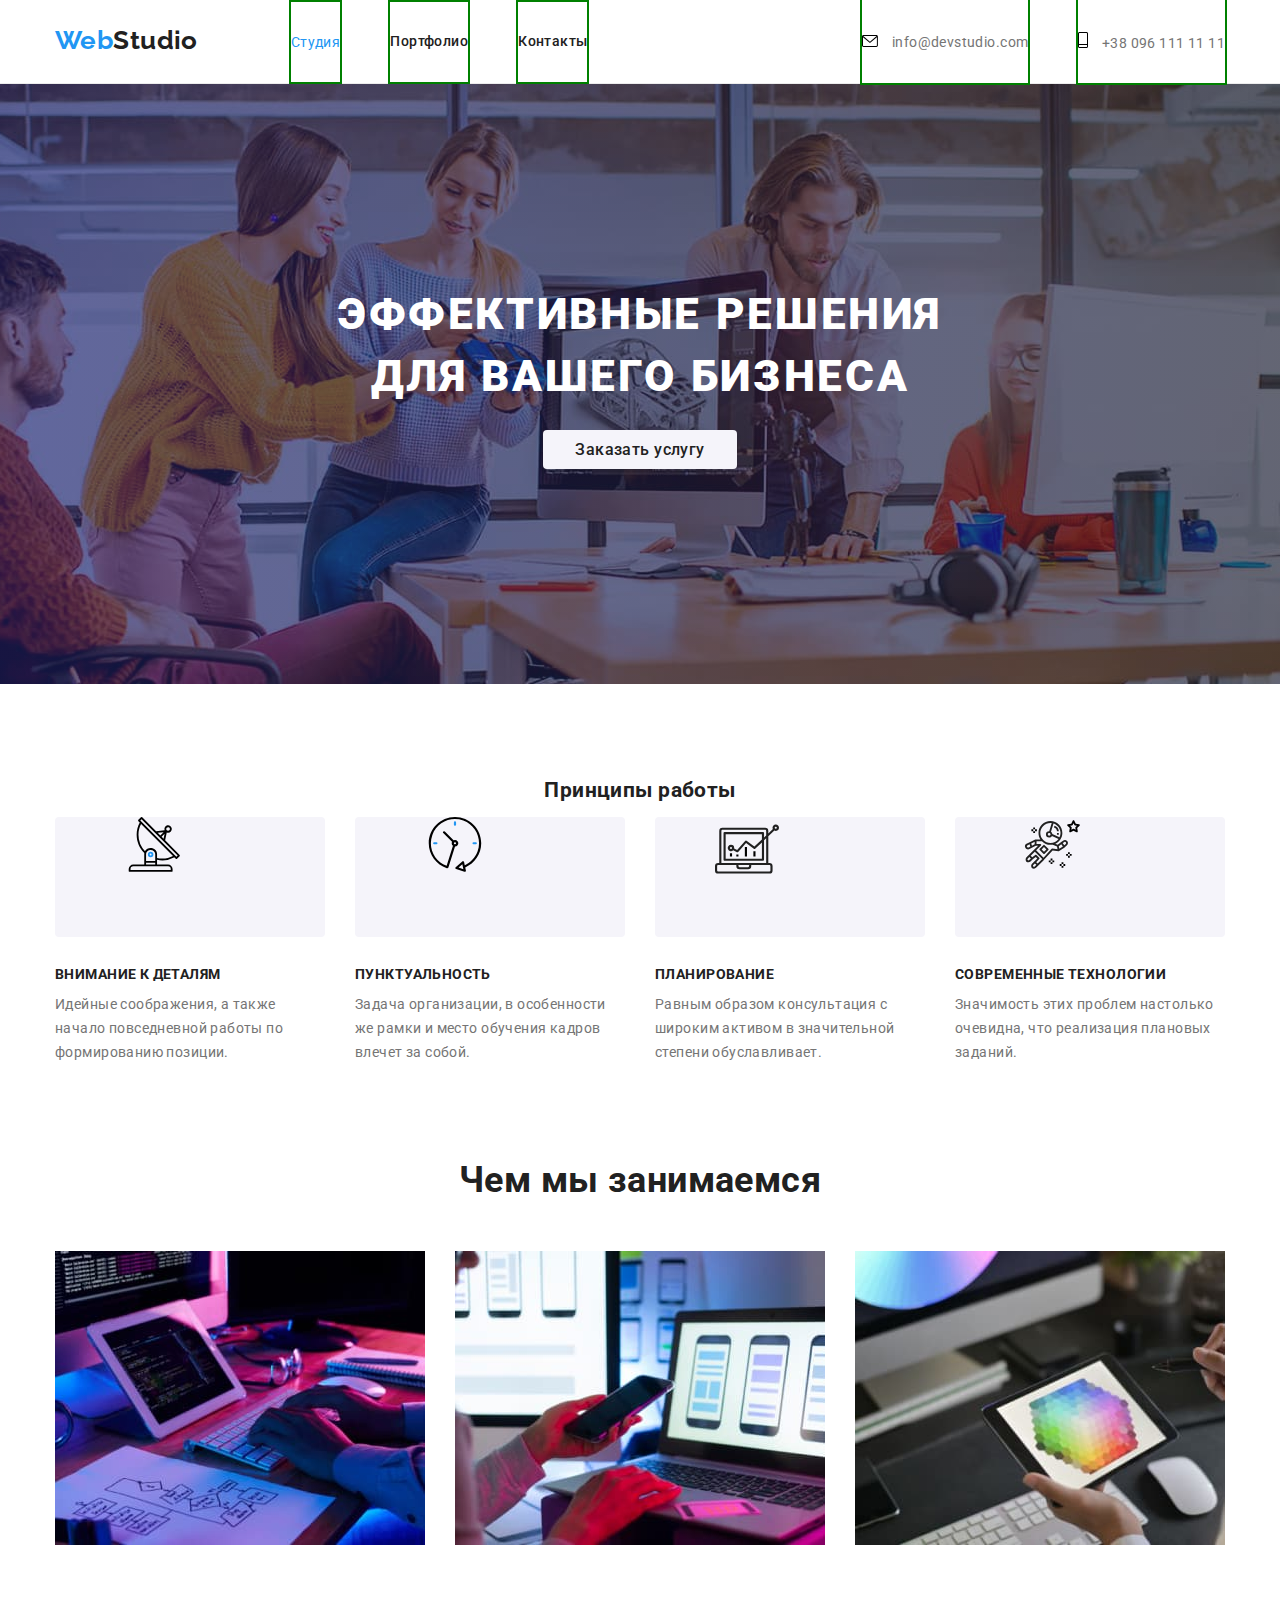
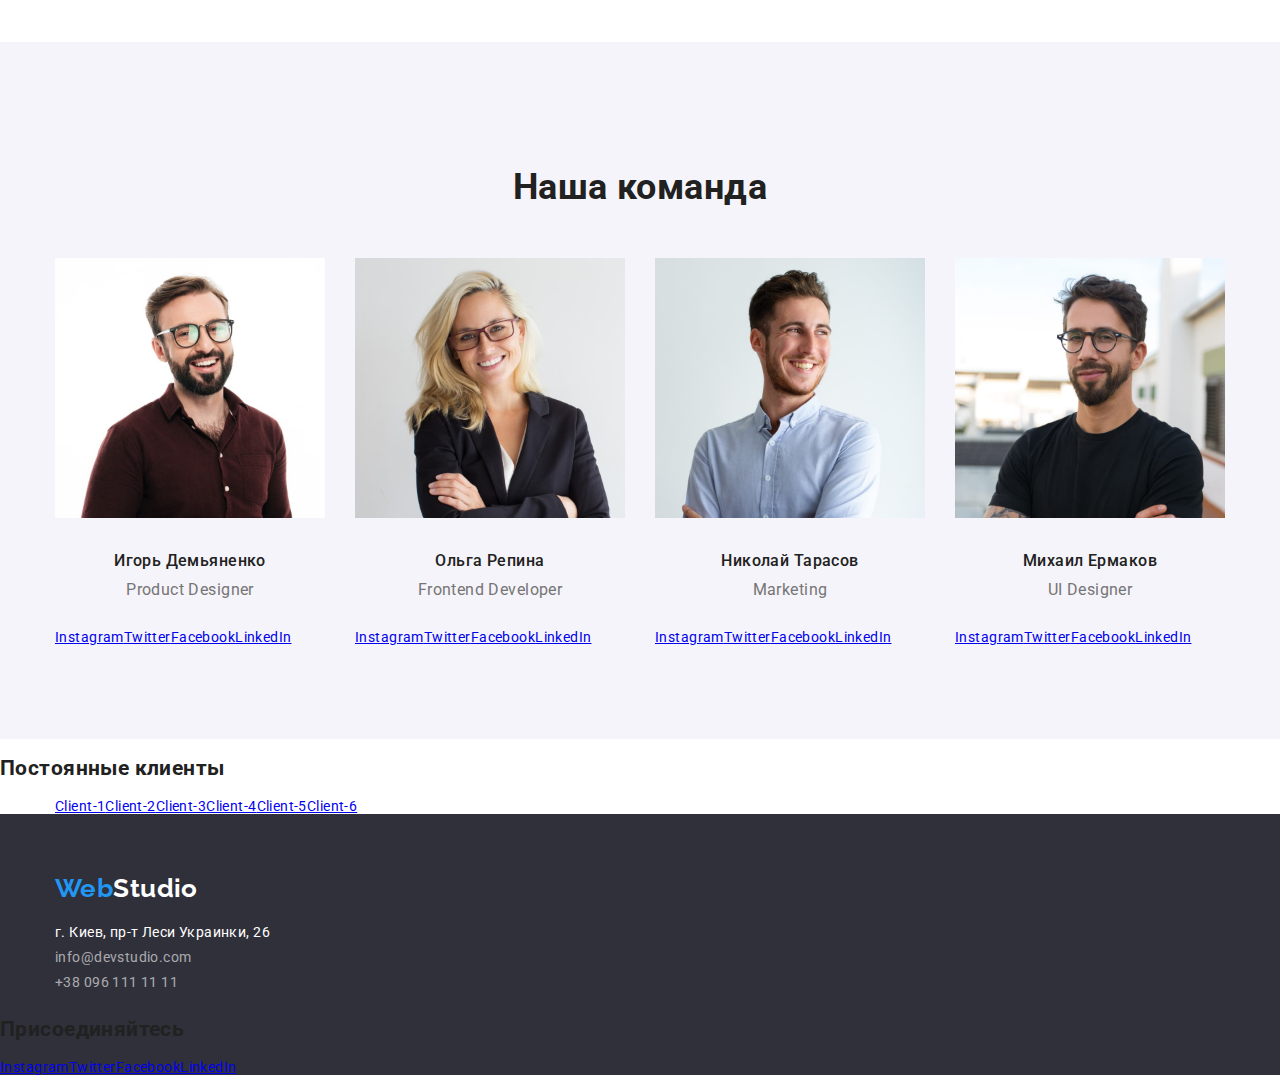
==== commit cdee13c9: "сохраняет сортировку" ====
--- a/index.html
+++ b/index.html
@@ -38,20 +38,22 @@
               class="contacts-header"
               href="mailto:info@devstudio.com"
               rel="noopener norefferer"
-              >info@devstudio.com</a
+            >
+            <svg class="icon-svg" width="16" height="12">
+              <use href="./images/icons/sprite.svg#envelope"></use>
+            </svg>
+              info@devstudio.com</a
             >
           </li>
           <li class="list-nav">
-            <button>
-              <svg width="30" height="30">
-                <use href="./images/icons/sprite.svg#phone"></use>
-              </svg>
-            </button>
             <a
               class="contacts-header"
               href="tel:+380961111111"
               rel="noopener norefferer"
-              >+38 096 111 11 11</a
+            >
+            <svg class="icon-svg" width="10" height="16">
+              <use href="./images/icons/sprite.svg#phone"></use>
+            </svg> +38 096 111 11 11</a
             >
           </li>
         </ul>
@@ -65,9 +67,19 @@
       </section>
       <section class="text-section">
         <h2 class="hide-title">Принципы работы</h2>
+        <!-- <div class="container-svg" >
+          <svg class="feature-svg">
+            <use href="./images/icons/sprite.svg#antenna"></use>
+          </svg>
+        </div>-->
         <div class="container">
           <ul class="feature-list">
             <li class="item">
+              <div class="feature-svg">
+                <svg class="icon-svg">
+                <use href="./images/icons/sprite.svg#antenna"></use>
+              </svg>
+              </div>
               <h3 class="feature">Внимание к деталям</h3>
               <p class="text">
                 Идейные соображения, а также начало повседневной работы по
@@ -75,6 +87,11 @@
               </p>
             </li>
             <li class="item">
+              <div class="feature-svg">
+                <svg class="icon-svg">
+                <use href="./images/icons/sprite.svg#clock"></use>
+              </svg>
+              </div>
               <h3 class="feature">Пунктуальность</h3>
               <p class="text">
                 Задача организации, в особенности же рамки и место обучения
@@ -82,6 +99,11 @@
               </p>
             </li>
             <li class="item">
+              <div class="feature-svg">
+                <svg class="icon-svg">
+                <use href="./images/icons/sprite.svg#diagram"></use>
+              </svg>
+              </div>
               <h3 class="feature">Планирование</h3>
               <p class="text">
                 Равным образом консультация с широким активом в значительной
@@ -89,6 +111,11 @@
               </p>
             </li>
             <li class="item">
+              <div class="feature-svg">
+                <svg class="icon-svg">
+                <use href="./images/icons/sprite.svg#astronaut"></use>
+              </svg>
+              </div>
               <h3 class="feature">Современные технологии</h3>
               <p class="text">
                 Значимость этих проблем настолько очевидна, что реализация
--- a/css/styles.css
+++ b/css/styles.css
@@ -98,42 +98,42 @@
   color: var(--title-text-color);
 }
 
+.icon-svg {
+  display: inline-block;
+  margin-right: 10px;
+}
+.icon-svg:hover {
+  fill: var(--accent-color);
+}
 /* Оформление иконок хедера */
-/* .button-svg {
-  display: inline-flex;
-  margin-right: 10px;
+/* .icon-svg {
+  margin-left: auto;
+  margin-right: auto;
   padding: 0;
-}
-
-.icon-svg {
-  width: 16px;
-  height: 12px;
-  fill: red;
-} */
-
-/* Оформление картинок в преимуществах */
-/* .feature-svg {
-  display: flex;
-  justify-content: center;
-  align-items: center;
+  margin: 0;
+}  */
+
+/* .container-svg {
+  margin-bottom: 30px;
   padding: 0;
+  outline: 2px solid green;
   width: 270px;
   height: 120px;
-  outline: 2px solid red;
-  object-fit: cover;
-  background-color: #f5f4fa; */
-
-  /* border: red;
-  color: green;
-  outline: blue;} */
-
-
-.feature-icon {
-  width: 66px;
-  height: 70px;
-  outline: 2px dashed green;
-  object-fit: contain;
-}
+  background-color: #F5F4FA;
+} */
+.feature-svg {
+  display: flex;
+  justify-content: center;
+  margin-bottom: 30px;
+  background: #F5F4FA;
+  border-radius: 4px;
+  width: 270px;
+  height: 120px;
+}
+/* Оформление картинок в преимуществах */
+
+
+
 
 /* оформление логотипа футера */
 .logo-footer {
@@ -363,8 +363,13 @@
 }
 
 .list {
+  display: flex;
   margin-left: auto;
 }
+/* .list-nav:hover {
+  color: var(--accent-color);
+} */
+
 .picture-list .item,
 .personal .photo-list {
   margin-right: 30px;
